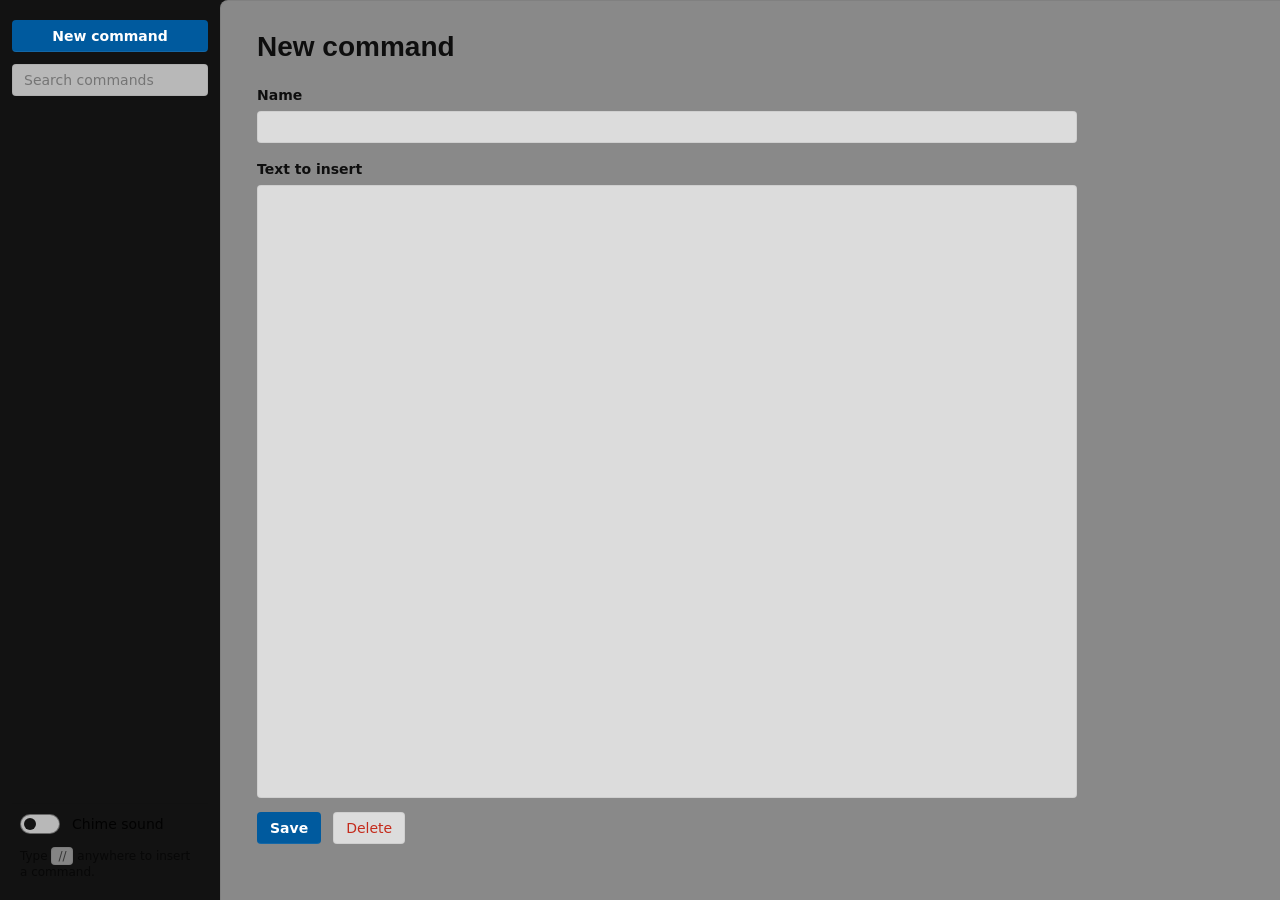
==== ui/index.html @ 330e4ab1 "Shorthand v0.1.0: type // anywhere to insert saved phrases Tauri 2 Windows app: global // hook with " ====
<!doctype html>
<html lang="en">
<head>
  <meta charset="utf-8">
  <title>Shorthand</title>
  <link rel="stylesheet" href="style.css">
</head>
<body>
<div class="app" id="app">
  <nav class="side" aria-label="Commands">
    <button class="btn primary" id="new">New command</button>
    <input class="ctrl" id="search" placeholder="Search commands" aria-label="Search commands" autocomplete="off" spellcheck="false">
    <div class="nav" id="list"></div>
    <div class="side-foot">
      <label class="switch"><input type="checkbox" id="chime"> Chime sound</label>
      <p class="hint">Type <kbd>//</kbd> anywhere to insert a command.</p>
    </div>
  </nav>
  <main class="main">
    <form id="form" novalidate>
      <h1 id="title">New command</h1>
      <label class="lbl" for="name">Name</label>
      <input class="ctrl" id="name" autocomplete="off" spellcheck="false">
      <label class="lbl" for="text">Text to insert</label>
      <textarea class="ctrl" id="text"></textarea>
      <div class="row">
        <button type="submit" class="btn primary">Save</button>
        <button type="button" id="del" class="btn danger">Delete</button>
      </div>
      <p class="note" id="msg" role="alert"></p>
    </form>
  </main>
</div>

<div class="modal-backdrop" id="confirm" hidden>
  <div class="modal" role="alertdialog" aria-modal="true" aria-labelledby="confirmTitle" aria-describedby="confirmText">
    <h3 id="confirmTitle">Delete this command?</h3>
    <p id="confirmText"></p>
    <div class="modal-actions">
      <button class="btn primary" id="confirmYes">Delete</button>
      <button class="btn" id="confirmNo">Cancel</button>
    </div>
  </div>
</div>

<div class="toast" id="toast" role="status"></div>
<div class="tooltip" id="tip" role="tooltip"></div>
<script src="theme.js"></script>
<script>
const { invoke } = window.__TAURI__.core;
const $ = id => document.getElementById(id);
let cmds = [], current = -1, loaded = false, toastTimer;

function toast(text) {
  $('toast').textContent = text;
  $('toast').classList.add('show');
  clearTimeout(toastTimer);
  toastTimer = setTimeout(() => $('toast').classList.remove('show'), 1600);
}

// ---- tooltips: hover tips (to the right) and field errors (below the field) ----
function showTip(el, text, place = 'right', error = false) {
  if (!text) return hideTip();
  const tip = $('tip'), r = el.getBoundingClientRect();
  tip.textContent = text;
  tip.className = 'tooltip ' + place + (error ? ' error' : '');
  tip.style.left = (place === 'right' ? r.right : r.left) + 'px';
  tip.style.top = (place === 'right' ? r.top + r.height / 2 : r.bottom) + 'px';
  void tip.offsetWidth; // apply the start position before fading in
  tip.classList.add('on');
}
function hideTip() { $('tip').classList.remove('on'); }

function fieldError(el, text) {
  el.setAttribute('aria-invalid', 'true');
  el.focus();
  showTip(el, text, 'below', true);
}
for (const id of ['name', 'text']) {
  $(id).addEventListener('input', () => { $(id).removeAttribute('aria-invalid'); hideTip(); });
}

// ---- delete confirmation ----
function confirmDelete(name) {
  $('confirmText').textContent = '//' + name + ' will be removed. This can\'t be undone.';
  $('confirm').hidden = false;
  $('app').inert = true; // keep Tab inside the dialog
  $('confirmNo').focus(); // the safe choice is the default
  return new Promise(resolve => {
    const close = yes => {
      $('confirm').hidden = true;
      $('app').inert = false;
      document.removeEventListener('keydown', onKey);
      resolve(yes);
    };
    const onKey = e => { if (e.key === 'Escape') close(false); };
    document.addEventListener('keydown', onKey);
    $('confirmYes').onclick = () => close(true);
    $('confirmNo').onclick = () => close(false);
    $('confirm').onclick = e => { if (e.target === $('confirm')) close(false); };
  });
}

// cmds is always kept A–Z, so list positions and cmds indexes stay the same thing.
const byName = (a, b) => a.name.localeCompare(b.name, undefined, { sensitivity: 'base' });

function render() {
  const q = $('search').value.trim().toLowerCase();
  $('list').innerHTML = '';
  cmds.forEach((c, i) => {
    if (q && !(c.name + '\n' + c.text).toLowerCase().includes(q)) return;
    const b = document.createElement('button');
    b.className = 'nav-btn' + (i === current ? ' active' : '');
    const slash = document.createElement('span');
    slash.className = 'slash';
    slash.textContent = '//';
    b.append(slash, c.name);
    b.onclick = () => edit(i);
    b.onmouseenter = () => showTip(b, c.text.split('\n')[0]);
    b.onmouseleave = hideTip;
    $('list').append(b);
  });
  if (q && !$('list').children.length) $('list').innerHTML = '<p class="hint" style="padding: 0 12px">No matches</p>';
  $('del').hidden = current < 0;
  $('title').textContent = current < 0 ? 'New command' : '//' + cmds[current].name;
}

function edit(i) {
  current = i;
  $('name').value = i < 0 ? '' : cmds[i].name;
  $('text').value = i < 0 ? '' : cmds[i].text;
  $('name').removeAttribute('aria-invalid');
  $('text').removeAttribute('aria-invalid');
  $('msg').textContent = '';
  hideTip();
  render();
  $('name').focus();
}

async function save(next) {
  try {
    await invoke('save_commands', { list: next });
    cmds = next;
    $('msg').textContent = '';
    return true;
  } catch (e) {
    $('msg').textContent = 'Could not save: ' + e;
    return false;
  }
}

$('new').onclick = () => edit(-1);
$('search').oninput = render;
$('search').onkeydown = e => { if (e.key === 'Escape') { $('search').value = ''; render(); } };

invoke('get_chime').then(on => { $('chime').checked = on; });
$('chime').onchange = async () => {
  const on = $('chime').checked;
  try {
    await invoke('set_chime', { on });
    toast(on ? 'Chime on' : 'Chime off');
  } catch (e) {
    $('chime').checked = !on;
    $('msg').textContent = 'Could not save the setting: ' + e;
  }
};

$('form').onsubmit = async e => {
  e.preventDefault();
  if (!loaded) return; // never overwrite a file we could not read
  const name = $('name').value.trim(), text = $('text').value;
  if (!name) return fieldError($('name'), 'Give the command a name.');
  if (/[\s/]/.test(name)) return fieldError($('name'), 'The name can\'t have spaces or a /.');
  if (cmds.some((c, i) => i !== current && c.name.toLowerCase() === name.toLowerCase())) {
    return fieldError($('name'), '//' + name + ' already exists.');
  }
  if (!text.trim()) return fieldError($('text'), 'Type the text this command should insert.');
  const next = [...cmds], entry = { name, text };
  next[current < 0 ? next.length : current] = entry;
  next.sort(byName);
  if (await save(next)) { current = next.indexOf(entry); render(); toast('Saved'); }
};

$('del').onclick = async () => {
  if (current < 0 || !(await confirmDelete(cmds[current].name))) return $('del').focus();
  if (await save(cmds.filter((_, i) => i !== current))) { edit(-1); toast('Deleted'); }
};

invoke('load_commands')
  .then(list => { cmds = list.sort(byName); loaded = true; edit(-1); })
  .catch(e => { $('msg').textContent = 'Could not load commands: ' + e; });
</script>
</body>
</html>
---- ui/style.css ----
/* Windows 11 Fluent, matching Ramble (VoxType/voxtype-tauri/ui/styles.css): same tokens,
   same controls. The accent defaults are Windows' blue; theme.js swaps in the user's own. */
:root {
  --sys-accent-light2: #76b9ed;
  --sys-accent-dark1: #005a9e;
  --radius: 4px;
  --radius-overlay: 8px;

  color-scheme: dark;
  --accent: var(--sys-accent-light2);
  --accent-hover: color-mix(in srgb, var(--accent) 90%, transparent);
  --accent-pressed: color-mix(in srgb, var(--accent) 80%, transparent);
  --text-on-accent: #000;

  --text: #fff;
  --sub: rgba(255, 255, 255, .786);
  --text-3: rgba(255, 255, 255, .5442);
  --layer: rgba(58, 58, 58, .3);
  --surface: rgba(255, 255, 255, .0512);
  --surface-2: rgba(255, 255, 255, .0326);
  --control: rgba(255, 255, 255, .0605);
  --control-hover: rgba(255, 255, 255, .0837);
  --control-pressed: rgba(255, 255, 255, .0326);
  --control-input-active: rgba(30, 30, 30, .7);
  --subtle-hover: rgba(255, 255, 255, .0605);
  --subtle-pressed: rgba(255, 255, 255, .0419);
  --border: rgba(255, 255, 255, .0698);
  --border-accent: rgba(0, 0, 0, .14);
  --divider: rgba(255, 255, 255, .0837);
  --solid-bg: #202020;
  --focus-outer: #fff;
  --focus-inner: rgba(0, 0, 0, .7);
  --danger: #ff99a4;
  --shadow-flyout: 0 8px 16px rgba(0, 0, 0, .28);
}

body.light {
  color-scheme: light;
  --accent: var(--sys-accent-dark1);
  --text-on-accent: #fff;

  --text: rgba(0, 0, 0, .8956);
  --sub: rgba(0, 0, 0, .6063);
  --text-3: rgba(0, 0, 0, .4458);
  --layer: rgba(255, 255, 255, .5);
  --surface: rgba(255, 255, 255, .7);
  --surface-2: rgba(246, 246, 246, .5);
  --control: rgba(255, 255, 255, .7);
  --control-hover: rgba(249, 249, 249, .5);
  --control-pressed: rgba(249, 249, 249, .3);
  --control-input-active: #fff;
  --subtle-hover: rgba(0, 0, 0, .0373);
  --subtle-pressed: rgba(0, 0, 0, .0241);
  --border: rgba(0, 0, 0, .0578);
  --border-accent: rgba(255, 255, 255, .08);
  --divider: rgba(0, 0, 0, .0803);
  --solid-bg: #f3f3f3;
  --focus-outer: rgba(0, 0, 0, .8956);
  --focus-inner: #fff;
  --danger: #c42b1c;
  --shadow-flyout: 0 8px 16px rgba(0, 0, 0, .14);
}

* { box-sizing: border-box; margin: 0; padding: 0; }
html, body { height: 100%; }
/* Transparent so the Mica backdrop (tauri.conf.json windowEffects) shows through. */
body {
  background: transparent;
  color: var(--text);
  font-family: "Segoe UI Variable Text", "Segoe UI Variable", "Segoe UI", system-ui, sans-serif;
  font-size: 14px;
  line-height: 20px;
  overflow: hidden;
  user-select: none;
}

* { scrollbar-width: thin; scrollbar-color: var(--text-3) transparent; }

:focus-visible {
  outline: 2px solid var(--focus-outer);
  outline-offset: 1px;
  box-shadow: 0 0 0 1px var(--focus-inner);
}

/* ---- main window: Mica sidebar + floating content layer (like Windows Settings) ---- */
.app { display: flex; height: 100vh; }
.side {
  width: 220px; flex: none;
  display: flex; flex-direction: column; gap: 12px;
  padding: 20px 12px;
}
.nav { display: flex; flex-direction: column; gap: 4px; overflow-y: auto; flex: 1; }
.nav-btn {
  all: unset; cursor: pointer; position: relative; box-sizing: border-box;
  min-height: 36px; padding: 0 12px; border-radius: var(--radius);
  display: flex; align-items: center;
  white-space: nowrap; overflow: hidden; text-overflow: ellipsis;
  transition: background .1s;
}
.nav-btn:hover { background: var(--subtle-hover); }
.nav-btn:active { background: var(--subtle-pressed); color: var(--sub); }
/* Windows marks the selected item with a 3x16 accent pill, not a filled button. */
.nav-btn.active { background: var(--subtle-hover); font-weight: 600; }
.nav-btn.active::before {
  content: ""; position: absolute; left: 0; top: 50%;
  width: 3px; height: 16px; border-radius: 2px; background: var(--accent);
  transform: translateY(-50%);
}
.nav-btn .slash { color: var(--accent); }
.side-foot { padding: 10px 8px 0; border-top: 1px solid var(--divider); display: flex; flex-direction: column; gap: 10px; }

/* Fluent ToggleSwitch (from Ramble): a real checkbox, so keyboard and screen readers still work. */
.switch { display: flex; align-items: center; gap: 12px; cursor: pointer; }
.switch input {
  appearance: none; margin: 0;
  position: relative; flex: none; width: 40px; height: 20px; border-radius: 10px;
  background: var(--control); border: 1px solid var(--text-3); cursor: pointer;
  transition: background .1s, border-color .1s;
}
.switch input::after {
  content: ""; position: absolute; left: 3px; top: 50%;
  width: 12px; height: 12px; border-radius: 50%;
  background: var(--text); transform: translateY(-50%);
  transition: transform .1s cubic-bezier(.4, 0, .2, 1), background .1s;
}
.switch input:hover { background: var(--control-hover); }
.switch input:checked { background: var(--accent); border-color: transparent; }
.switch input:checked::after { background: var(--text-on-accent); transform: translateY(-50%) translateX(20px); }
.switch input:checked:hover { background: var(--accent-hover); }

.main {
  flex: 1; overflow-y: auto; padding: 28px 36px;
  background: var(--layer);
  border-top: 1px solid var(--border);
  border-left: 1px solid var(--border);
  border-radius: var(--radius-overlay) 0 0 0;
}
.main form { display: flex; flex-direction: column; height: 100%; max-width: 820px; }

h1 {
  font-family: "Segoe UI Variable Display", "Segoe UI Variable", "Segoe UI", sans-serif;
  font-size: 28px; line-height: 36px; font-weight: 600; margin-bottom: 4px;
  white-space: nowrap; overflow: hidden; text-overflow: ellipsis;
}
.lbl { display: block; font-weight: 600; margin: 16px 0 6px; }
.hint { color: var(--sub); font-size: 12px; line-height: 16px; margin-top: 4px; }
kbd {
  background: var(--surface-2); border: 1px solid var(--border); border-radius: var(--radius);
  padding: 1px 6px; font-size: 12px; font-family: inherit;
}
.note { color: var(--danger); min-height: 20px; margin-top: 8px; }

/* Fluent TextBox: flat at rest, 2px accent underline on focus (padding drops 1px so text doesn't shift). */
.ctrl {
  width: 100%;
  font: inherit; color: var(--text);
  background: var(--control);
  border: 1px solid var(--border);
  border-radius: var(--radius);
  padding: 5px 11px; min-height: 32px; outline: none;
  user-select: text;
  transition: background .1s, border-color .1s;
}
.ctrl:hover { background: var(--control-hover); }
.ctrl:focus {
  background: var(--control-input-active);
  border-bottom: 2px solid var(--accent);
  padding-bottom: 4px;
}
textarea.ctrl { flex: 1; min-height: 120px; resize: none; }

.row { display: flex; align-items: center; gap: 12px; margin-top: 14px; }
.btn {
  all: unset; cursor: pointer; box-sizing: border-box;
  min-height: 32px; padding: 5px 12px; border-radius: var(--radius);
  text-align: center;
  background: var(--control); color: var(--text);
  border: 1px solid var(--border);
  transition: background .1s;
}
.btn:hover { background: var(--control-hover); }
.btn:active { background: var(--control-pressed); color: var(--sub); }
.btn.primary {
  background: var(--accent); color: var(--text-on-accent); font-weight: 600;
  border-color: transparent; border-bottom-color: var(--border-accent);
}
.btn.primary:hover { background: var(--accent-hover); }
.btn.primary:active { background: var(--accent-pressed); }
.btn.danger { color: var(--danger); }
[hidden] { display: none !important; }

.ctrl[aria-invalid="true"] { border-color: var(--danger); }

/* Themed tooltip (one shared element, placed by JS) — replaces the browser's own title
   tips and "Please fill out this field" bubbles, same as Ramble's. */
.tooltip {
  position: fixed; left: 0; top: 0;
  max-width: 320px; overflow: hidden; text-overflow: ellipsis; white-space: nowrap;
  background: var(--solid-bg); color: var(--text);
  border: 1px solid var(--border); border-radius: var(--radius);
  padding: 5px 10px; font-size: 12px; line-height: 16px;
  box-shadow: var(--shadow-flyout);
  pointer-events: none; z-index: 1000; opacity: 0;
  transition: opacity .12s ease, transform .12s ease;
}
.tooltip.right { transform: translate(0, -50%); }
.tooltip.right.on { transform: translate(6px, -50%); }
.tooltip.below { transform: translateY(0); }
.tooltip.below.on { transform: translateY(4px); }
.tooltip.on { opacity: 1; }
.tooltip.error { border-color: var(--danger); }

/* Confirm dialog (Fluent ContentDialog, as in Ramble). */
.modal-backdrop {
  position: fixed; inset: 0; z-index: 70;
  display: flex; align-items: center; justify-content: center;
  background: rgba(0, 0, 0, .3);
}
.modal {
  width: min(400px, 92vw);
  background: var(--solid-bg); border: 1px solid var(--border);
  border-radius: var(--radius-overlay); padding: 20px 22px 22px;
  box-shadow: 0 12px 28px rgba(0, 0, 0, .32);
  animation: modalIn .12s ease-out;
}
@keyframes modalIn { from { opacity: 0; transform: scale(.97); } }
.modal h3 { font-size: 16px; line-height: 22px; font-weight: 600; margin-bottom: 8px; }
.modal p { color: var(--sub); }
.modal-actions { display: flex; justify-content: flex-end; gap: 8px; margin-top: 20px; }
.modal-actions .btn { min-width: 96px; }

.toast {
  position: fixed; right: 18px; bottom: 18px;
  background: var(--solid-bg); color: var(--text);
  border: 1px solid var(--border); border-radius: var(--radius-overlay);
  padding: 8px 14px; box-shadow: var(--shadow-flyout);
  opacity: 0; transform: translateY(6px);
  transition: opacity .2s ease, transform .2s ease; pointer-events: none;
}
.toast.show { opacity: 1; transform: translateY(0); }

/* ---- the // picker: an opaque flyout (Windows gives the frameless window its rounded corners + shadow) ---- */
body.popup { background: var(--solid-bg); display: flex; flex-direction: column; }
.popup .search {
  all: unset; box-sizing: border-box; width: 100%;
  padding: 14px 16px; font-size: 16px; line-height: 22px;
  border-bottom: 1px solid var(--divider); user-select: text;
}
.popup .search::placeholder { color: var(--text-3); }
.popup ul { list-style: none; flex: 1; overflow-y: auto; padding: 4px; }
.popup li {
  position: relative; cursor: pointer;
  display: flex; flex-direction: column;
  padding: 6px 12px; margin: 2px 0; border-radius: var(--radius);
}
.popup li:hover { background: var(--subtle-hover); }
.popup li.active { background: var(--subtle-hover); }
.popup li.active::before {
  content: ""; position: absolute; left: 0; top: 50%;
  width: 3px; height: 16px; border-radius: 2px; background: var(--accent);
  transform: translateY(-50%);
}
.popup li b { font-weight: 600; }
.popup li span { color: var(--sub); font-size: 12px; line-height: 16px; white-space: nowrap; overflow: hidden; text-overflow: ellipsis; }
.popup li.empty { cursor: default; color: var(--sub); }
.popup li.empty:hover { background: none; }
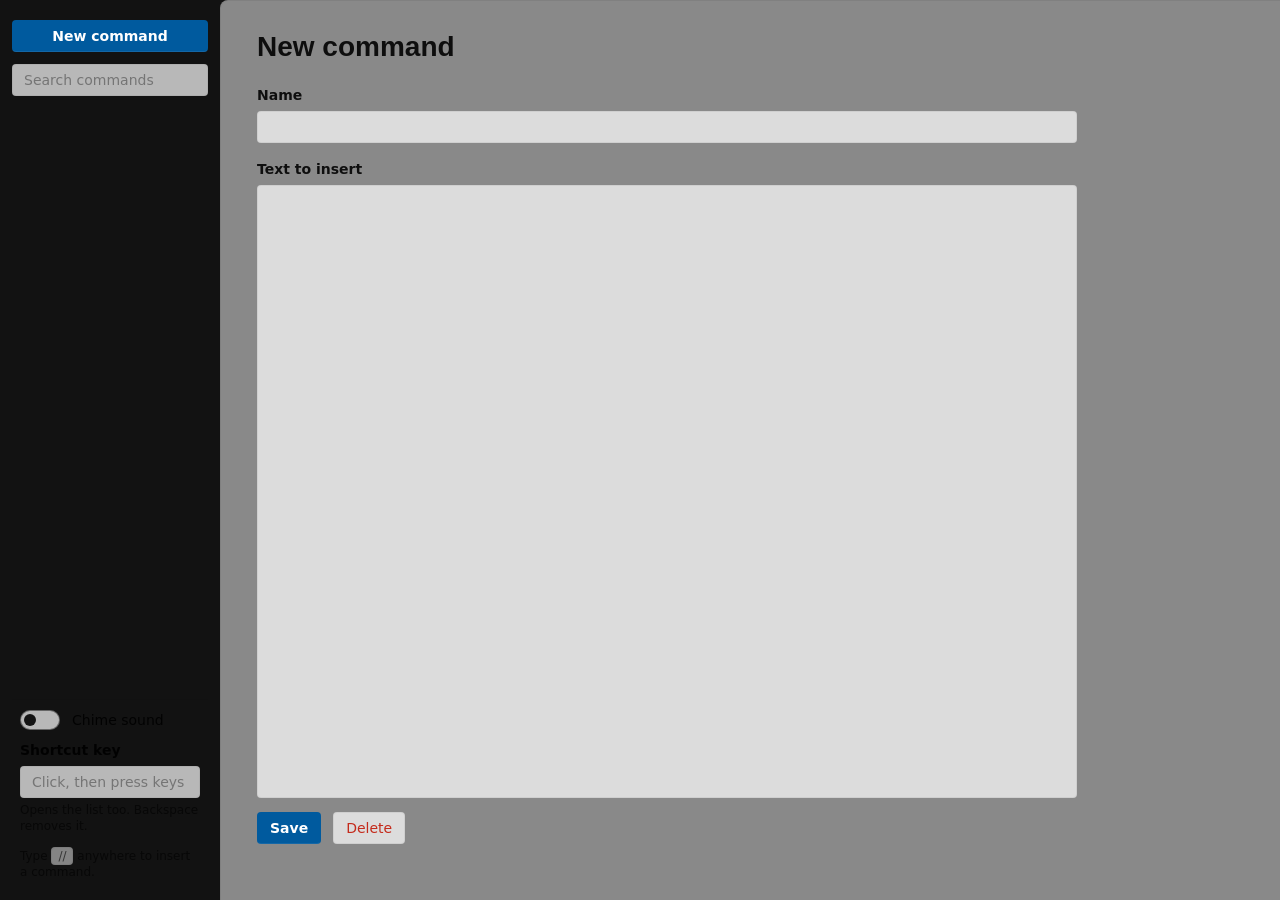
==== commit ec7db52d: "Restore the clipboard after pasting, run only one copy, optional shortcut key - The previous clipboa" ====
--- a/ui/index.html
+++ b/ui/index.html
@@ -13,6 +13,11 @@
     <div class="nav" id="list"></div>
     <div class="side-foot">
       <label class="switch"><input type="checkbox" id="chime"> Chime sound</label>
+      <div>
+        <label class="lbl" for="shortcut" style="margin-top: 0">Shortcut key</label>
+        <input class="ctrl" id="shortcut" readonly placeholder="Click, then press keys" aria-describedby="shortcutHint">
+        <p class="hint" id="shortcutHint">Opens the list too. Backspace removes it.</p>
+      </div>
       <p class="hint">Type <kbd>//</kbd> anywhere to insert a command.</p>
     </div>
   </nav>
@@ -153,7 +158,35 @@
 $('search').oninput = render;
 $('search').onkeydown = e => { if (e.key === 'Escape') { $('search').value = ''; render(); } };
 
-invoke('get_chime').then(on => { $('chime').checked = on; });
+invoke('get_settings').then(s => {
+  $('chime').checked = s.chime !== false;
+  $('shortcut').value = s.shortcut || '';
+});
+
+// Shortcut recorder: hold Ctrl and/or Alt, press a key. Saved as e.g. "Ctrl+Shift+Space",
+// the format the global-shortcut plugin parses (checked by a test in lib.rs).
+async function setShortcut(s) {
+  try {
+    await invoke('set_shortcut', { shortcut: s });
+    $('shortcut').value = s;
+    $('shortcut').removeAttribute('aria-invalid');
+    hideTip();
+    toast(s ? 'Shortcut saved' : 'Shortcut removed');
+  } catch (e) {
+    fieldError($('shortcut'), s + ' is already used by another app. Try another one.');
+  }
+}
+$('shortcut').onkeydown = e => {
+  if (e.key === 'Tab') return; // keep keyboard navigation working
+  e.preventDefault();
+  if (e.key === 'Escape') return $('shortcut').blur();
+  if (e.key === 'Backspace' || e.key === 'Delete') return setShortcut('');
+  if (['Control', 'Shift', 'Alt', 'Meta'].includes(e.key)) return; // wait for the real key
+  if (!e.ctrlKey && !e.altKey) return fieldError($('shortcut'), 'Hold Ctrl or Alt, then press a key.');
+  const key = e.code.replace(/^(Key|Digit)/, '');
+  setShortcut([e.ctrlKey && 'Ctrl', e.altKey && 'Alt', e.shiftKey && 'Shift', key].filter(Boolean).join('+'));
+};
+$('shortcut').onblur = () => { if ($('shortcut').getAttribute('aria-invalid')) { $('shortcut').removeAttribute('aria-invalid'); hideTip(); } };
 $('chime').onchange = async () => {
   const on = $('chime').checked;
   try {
